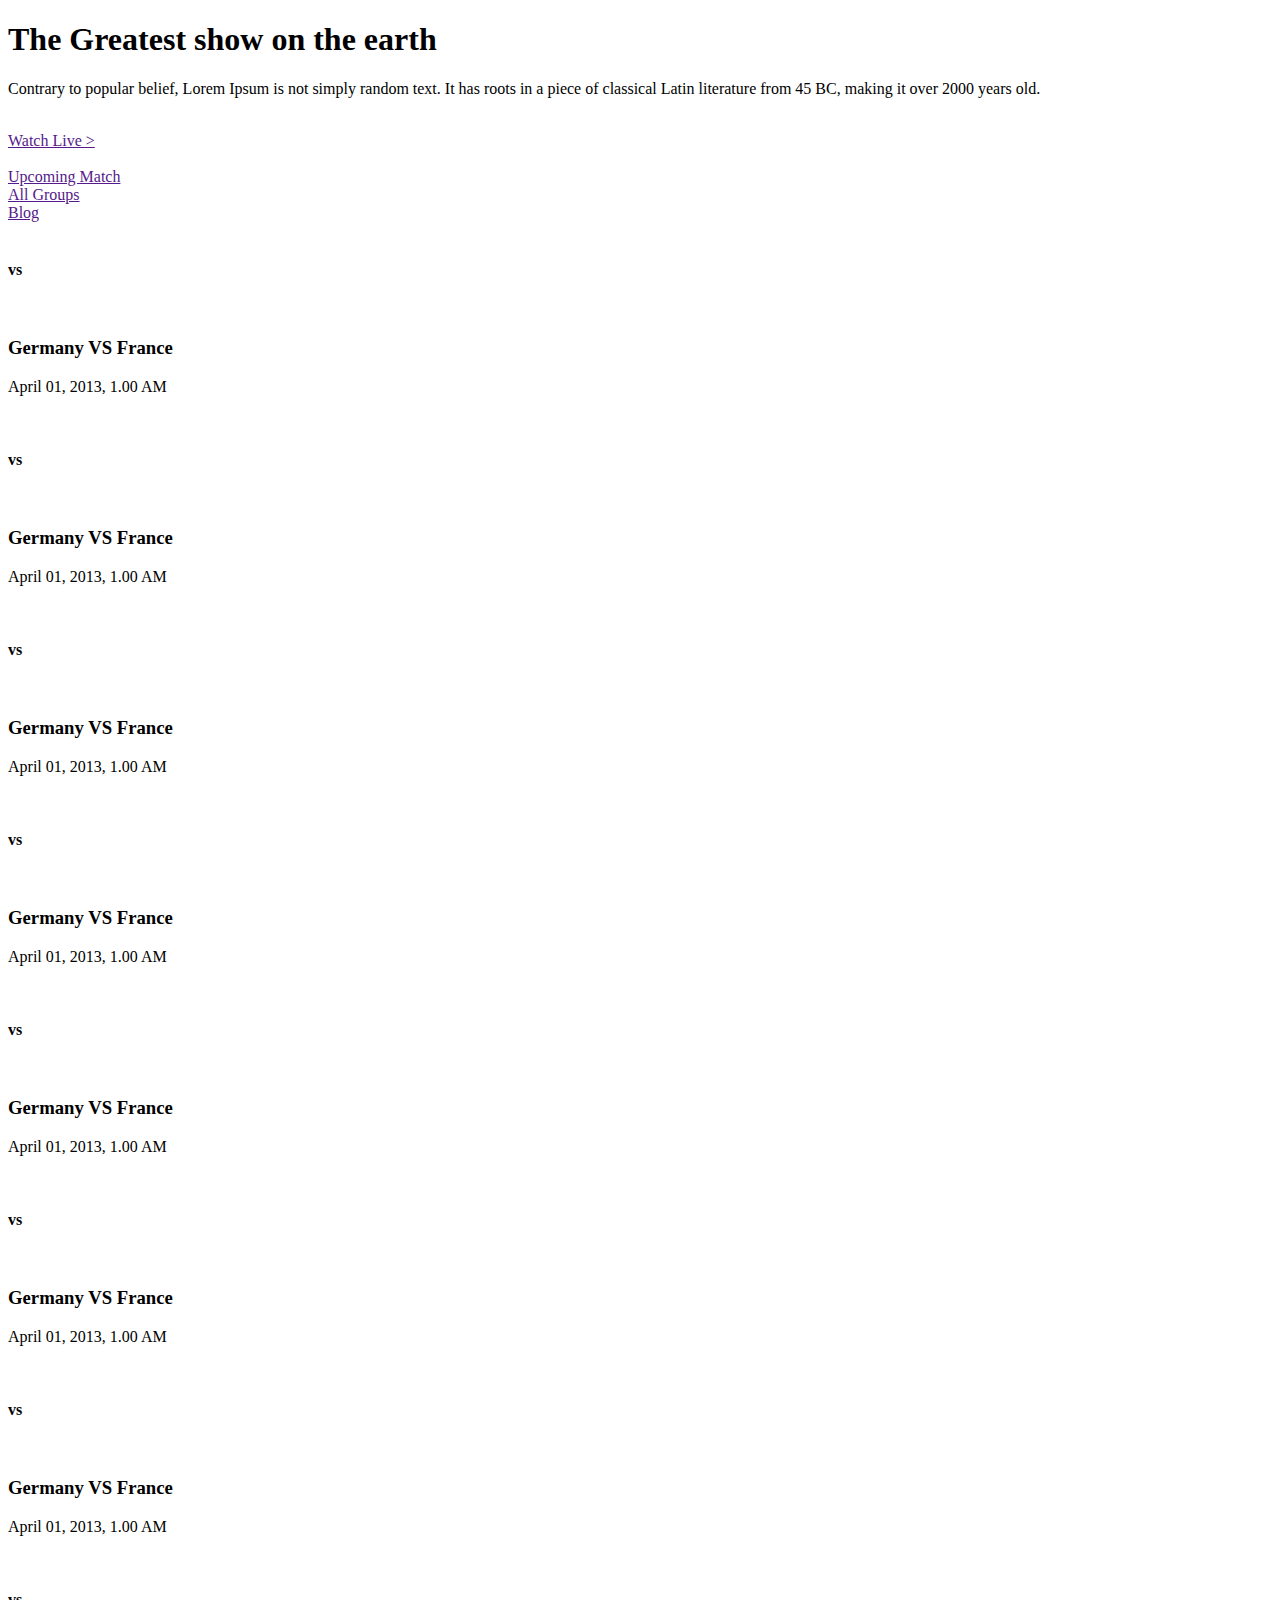
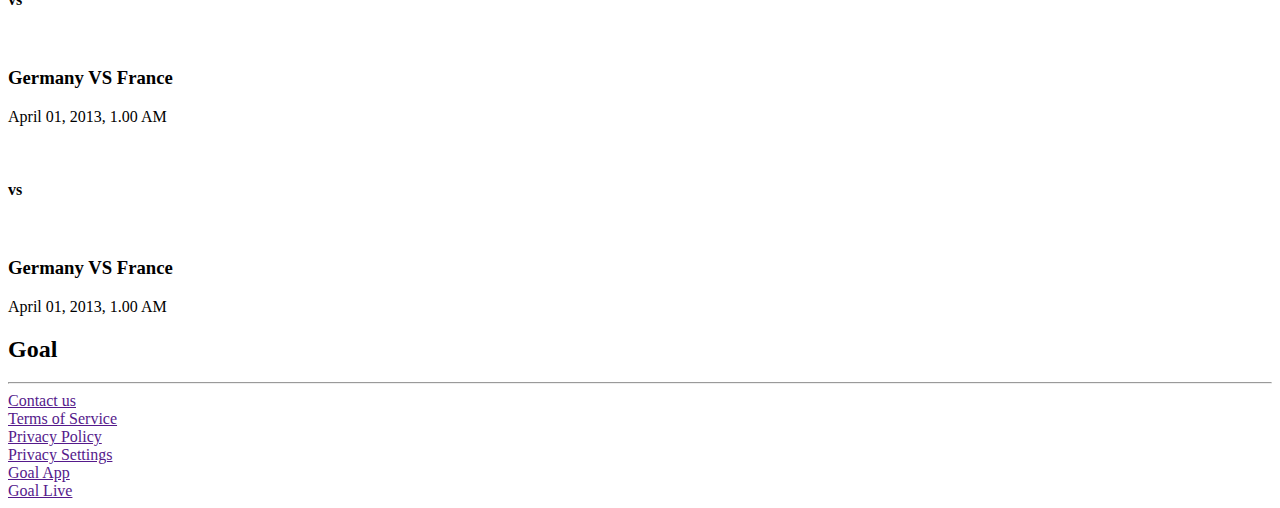
==== index2.html @ 33bfe457 "readded index" ====
<!DOCTYPE html>
<html lang="en">
<head>
    <meta charset="UTF-8">
    <meta http-equiv="X-UA-Compatible" content="IE=edge">
    <meta name="viewport" content="width=device-width, initial-scale=1.0">
    <title>World-Cup2</title>

    <!---------- font awesome ---------->
    <script src="https://kit.fontawesome.com/90625f409e.js" crossorigin="anonymous"></script>

    <!---------- style sheets ---------->
    <link rel="stylesheet" href="styles/style2.css">
</head>
<body>

    <!---------- header start ---------->
    <header>

    </header>
    <!---------- header end ---------->
    
    <!---------- main start ---------->
    <main>
        <section class="top-banner">
            <div class="container">
                <div class="content">
                    <h1 class="heading">The Greatest show on the earth</h1>
                    <p class="context">Contrary to popular belief, Lorem Ipsum is not simply random text. It has roots in a piece of classical Latin literature from 45 BC, making it over 2000 years old.</p> <br>
                    <a class="button"href="">Watch Live ></a>
                </div>
                <div class="photo">
                <img  src="assets/Banner Image.png" alt="">
                </div>
            </div>
        </section>

        <section class="section-container">
            <aside class="side-col">
                <div class="side-btn">
                    <div class="btn3">
                    <a href="">Upcoming Match</a>
                    </div>
                    <div>
                        <div class="btn">
                        <a href="">All Groups</a>
                        </div>
                        <div class="btn">
                        <a href="">Blog</a>
                        </div>
                    </div>
                </div>
            </aside>
            <div class="players">
                    <div class="player">
                        <div class="matches">
                            <div>
                                <img src="assets/germany Flag.png" alt="">
                            </div>
                            <h4>vs</h4>
                            <div>
                                <img src="assets/Flag.png" alt="">
                            </div>
                        </div class="matches">
                        <div class="match-feature">
                            <h3>Germany VS France</h3>
                            <p>April 01, 2013, 1.00 AM</p>
                        </div>
                    </div>
                    <div class="player">
                        <div class="matches">
                            <div>
                                <img src="assets/germany Flag.png" alt="">
                            </div>
                            <h4>vs</h4>
                            <div>
                                <img src="assets/Flag.png" alt="">
                            </div>
                        </div class="matches">
                        <div class="match-feature">
                            <h3>Germany VS France</h3>
                            <p>April 01, 2013, 1.00 AM</p>
                        </div>
                    </div>
                    <div class="player">
                        <div class="matches">
                            <div>
                                <img src="assets/germany Flag.png" alt="">
                            </div>
                            <h4>vs</h4>
                            <div>
                                <img src="assets/Flag.png" alt="">
                            </div>
                        </div class="matches">
                        <div class="match-feature">
                            <h3>Germany VS France</h3>
                            <p>April 01, 2013, 1.00 AM</p>
                        </div>
                    </div>
                    <div class="player">
                        <div class="matches">
                            <div>
                                <img src="assets/germany Flag.png" alt="">
                            </div>
                            <h4>vs</h4>
                            <div>
                                <img src="assets/Flag.png" alt="">
                            </div>
                        </div class="matches">
                        <div class="match-feature">
                            <h3>Germany VS France</h3>
                            <p>April 01, 2013, 1.00 AM</p>
                        </div>
                    </div>
                    <div class="player">
                        <div class="matches">
                            <div>
                                <img src="assets/germany Flag.png" alt="">
                            </div>
                            <h4>vs</h4>
                            <div>
                                <img src="assets/Flag.png" alt="">
                            </div>
                        </div class="matches">
                        <div class="match-feature">
                            <h3>Germany VS France</h3>
                            <p>April 01, 2013, 1.00 AM</p>
                        </div>
                    </div>
                    <div class="player">
                        <div class="matches">
                            <div>
                                <img src="assets/germany Flag.png" alt="">
                            </div>
                            <h4>vs</h4>
                            <div>
                                <img src="assets/Flag.png" alt="">
                            </div>
                        </div class="matches">
                        <div class="match-feature">
                            <h3>Germany VS France</h3>
                            <p>April 01, 2013, 1.00 AM</p>
                        </div>
                    </div>
                    <div class="player">
                        <div class="matches">
                            <div>
                                <img src="assets/germany Flag.png" alt="">
                            </div>
                            <h4>vs</h4>
                            <div>
                                <img src="assets/Flag.png" alt="">
                            </div>
                        </div class="matches">
                        <div class="match-feature">
                            <h3>Germany VS France</h3>
                            <p>April 01, 2013, 1.00 AM</p>
                        </div>
                    </div>
                    <div class="player">
                        <div class="matches">
                            <div>
                                <img src="assets/germany Flag.png" alt="">
                            </div>
                            <h4>vs</h4>
                            <div>
                                <img src="assets/Flag.png" alt="">
                            </div>
                        </div class="matches">
                        <div class="match-feature">
                            <h3>Germany VS France</h3>
                            <p>April 01, 2013, 1.00 AM</p>
                        </div>
                    </div>
                    <div class="player">
                        <div class="matches">
                            <div>
                                <img src="assets/germany Flag.png" alt="">
                            </div>
                            <h4>vs</h4>
                            <div>
                                <img src="assets/Flag.png" alt="">
                            </div>
                        </div class="matches">
                        <div class="match-feature">
                            <h3>Germany VS France</h3>
                            <p>April 01, 2013, 1.00 AM</p>
                        </div>
                    </div>
            </div>
        </section>

        <footer>
            <h2 id="footer-head">Goal</h2>
            <hr>
            <div class="footer-content">
                <div><a href="">Contact us</a></div>
                <div><a href="">Terms of Service</a></div>
                <div><a href="">Privacy Policy</a></div>
                <div><a href="">Privacy Settings</a></div>
                <div><a href="">Goal App</a></div>
                <div><a href="">Goal Live</a></div>
            </div>
        </footer>
        
    </main>
    <!---------- main end ---------->
</body>
</html>
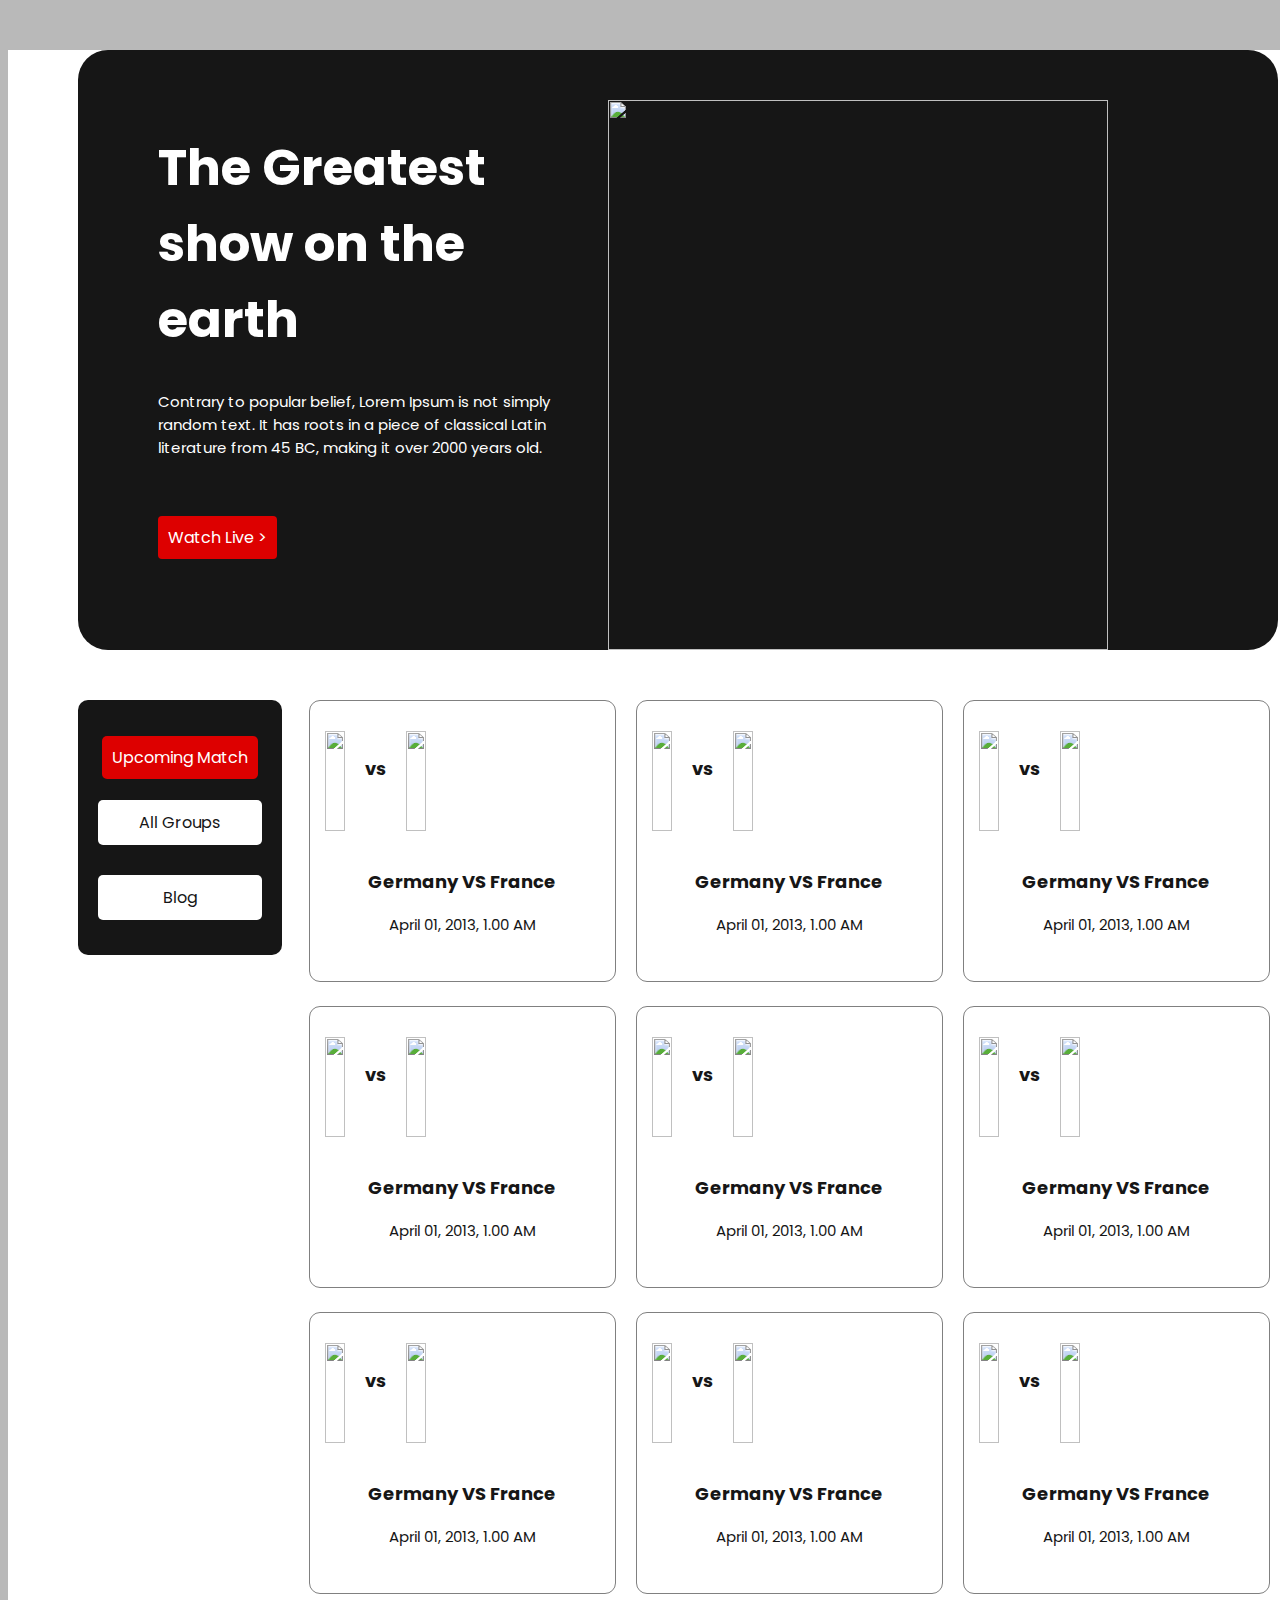
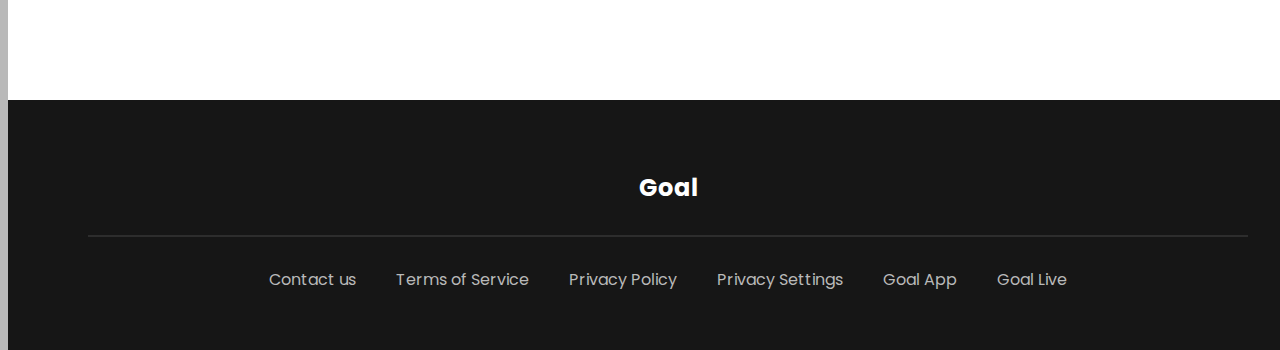
==== commit 19b08ae5: "resized" ====
--- a/index2.html
+++ b/index2.html
@@ -39,7 +39,7 @@
             <aside class="side-col">
                 <div class="side-btn">
                     <div class="btn3">
-                    <a href="">Upcoming Match</a>
+                    <a href="http://127.0.0.1:5500/index.html">Upcoming Match</a>
                     </div>
                     <div>
                         <div class="btn">
--- a/styles/style2.css
+++ b/styles/style2.css
@@ -0,0 +1,193 @@
+/* ---------- font ---------- */
+@import url('https://fonts.googleapis.com/css2?family=Poppins:wght@700&display=swap');
+
+/* ---------- utilities ---------- */
+body{
+    font-family: 'Poppins', sans-serif;
+    background-color: #B9B9B9;
+}
+main{
+    background-color: #FFFFFF;
+    width: 1320px;
+    height: 1800px;
+}
+.top-banner{
+    background-color: #161616;
+    width: 1200px;
+    height: 600px;
+    border-radius: 30px;
+    margin-left: 70px;
+}
+.container{
+    display: flex;
+    width: 600px;
+    height: 250px;
+    margin-left: 80px;
+    margin-top: 50px;
+}
+.heading{
+    width: 450px;
+    height: 200px;
+    color:#FFFFFF;
+    font-weight: 700px;
+    font-size: 50px;
+    margin-top: 80px;
+}
+.context{
+    color: #FFFFFF;
+    font-size: 15px;
+    width: 400px;
+    height: 80px;
+    margin-top: 60px;
+    margin-bottom: 30px;
+}
+.button{
+    text-decoration: none;
+    color: #FFFFFF;
+    width: 20px;
+    height: 10px;
+    background-color:#DD0000;
+    border-radius: 4px;
+    padding: 10px;
+    margin-top: 400px;
+}
+.photo img{
+    width: 500px;
+    height: 550px;
+    margin-top: 50px;
+}
+.section-container{
+    width: 1200px;
+    display: flex;
+    border-radius: 30px;
+    margin-left: 70px;
+    margin-top: 50px;
+}
+.side-col{
+    width: 200px;
+    height: 225px;
+    background-color:#161616;
+    border-radius: 10px;
+    padding: 15px 20px;
+}
+.side-btn{
+    text-align: center;
+    display: flex;
+    flex-direction: column;
+}
+.side-btn a{
+    text-decoration: none;
+    color: #161616;
+}
+.side-btn .btn3{
+    margin-top: 30px;
+    
+}
+.btn{
+    display: flex;
+    flex-direction: column;
+    background-color: #FFFFFF;
+    border-radius: 5px;
+    padding:10px;
+    margin-top: 30px;
+    margin-bottom: 30px;
+    color: #161616;
+}
+.btn3 a{
+    background-color: #DD0000;
+    border-radius: 5px;
+    padding: 10px;
+    color: #FFFFFF;
+    margin-top: 10px;
+}
+.players{
+    display: grid;
+    grid-template-columns: repeat(3, 1fr);
+    width: 100%;
+    height: 600px;
+    margin-left: 15px;
+    
+}
+.player{
+    display: flex;
+    flex-direction: column;
+    width: 275px;
+    height: 250px;
+    border: 1px solid gray;
+    border-radius: 11px;
+    margin-bottom: 24px;
+    padding-top: 30px;
+    padding-left:15px;
+    padding-right: 15px;
+}
+.player img{
+    width: 100%;
+    height: 100px;
+}
+.matches{
+    display: flex;
+    flex-direction: row;
+}
+.matches h4{
+    padding-left: 20px;
+    padding-right: 20px;
+}
+.match-feature h3{
+    text-align: center;
+    font-size: 18px;
+    margin-top: 30px;
+}
+.match-feature p{
+text-align: center;
+font-size: 15px;
+}
+.player button{
+    margin: 10px 10px;
+}
+.player, .name{
+    margin-left: 12px;
+    font-size: 18px;
+    color:#161616;
+}
+.player-details{
+    display: flex;
+    align-items: center;
+    margin-left: 14px;
+    margin-top: 30px;
+}
+.duration{
+    color: rgba(22, 22, 22, 0.7);
+    font-size: 16px;
+}
+.comment{
+    color: rgba(22, 22, 22, 0.7);
+    font-size: 16px;
+    margin-left: 50px;
+}
+footer{
+    background-color: #161616;
+    width: 100%;
+    height: 250px;
+    margin-top: 400px;
+}
+#footer-head{
+    text-align: center;
+    color: #FFFFFF;
+    margin-bottom: 30px;
+    padding-top: 70px;
+}
+hr{
+    margin-left: 80px;
+    margin-right: 80px;
+    border: 1px solid rgba(255, 255, 255, 0.1);
+}
+.footer-content{
+    display: flex;
+    justify-content: center;
+    margin-top: 30px;
+}
+.footer-content a{
+    text-decoration: none;
+    color: #B9B9B9;
+    margin: 0px 20px;
+}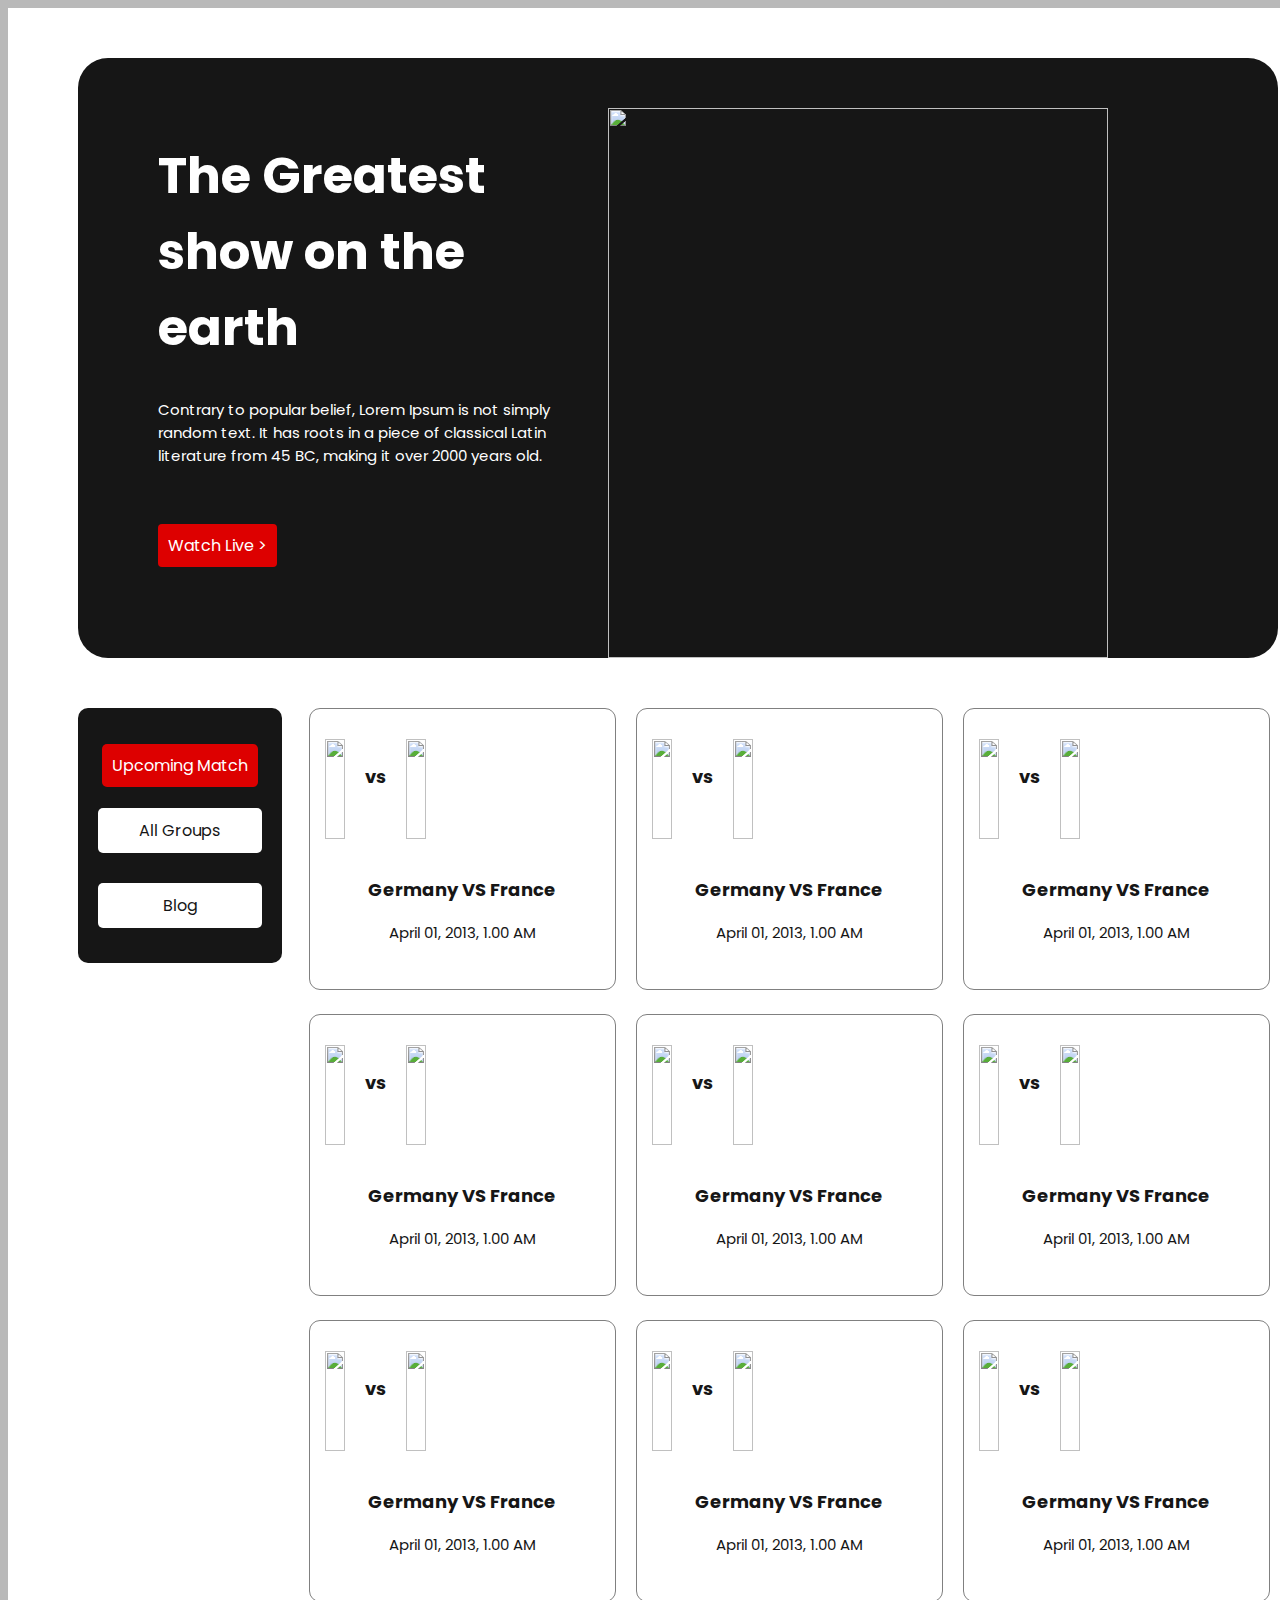
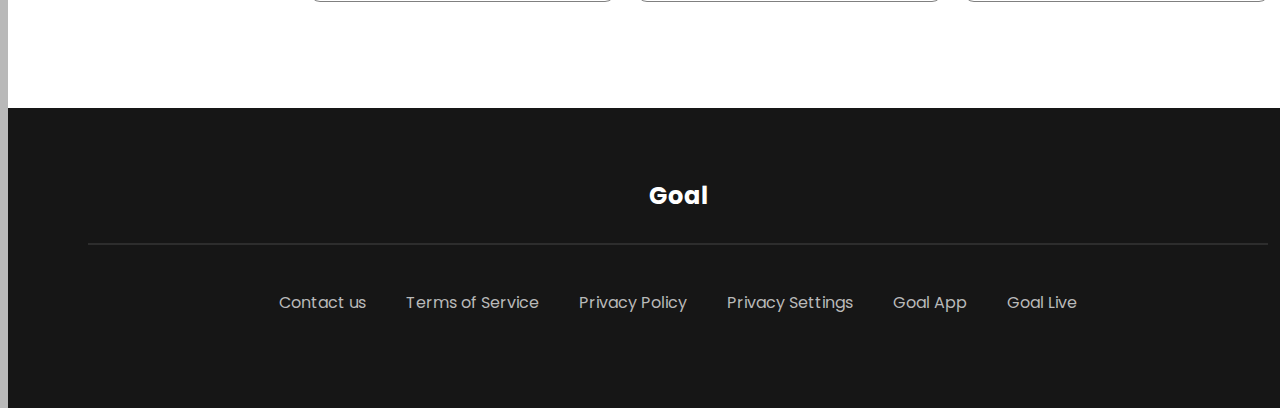
==== commit 04b1d61a: "added anim" ====
--- a/index2.html
+++ b/index2.html
@@ -4,38 +4,88 @@
     <meta charset="UTF-8">
     <meta http-equiv="X-UA-Compatible" content="IE=edge">
     <meta name="viewport" content="width=device-width, initial-scale=1.0">
-    <title>World-Cup2</title>
-
+    
+    <!-- ===================== -->
+    <!---------- title ---------->
+    <!-- ===================== -->
+
+    <title>World-Cup</title>
+
+    <!-- ============================ -->
     <!---------- font awesome ---------->
+    <!-- ============================ -->
+
     <script src="https://kit.fontawesome.com/90625f409e.js" crossorigin="anonymous"></script>
 
+    <!-- ============================ -->
     <!---------- style sheets ---------->
+    <!-- ============================ -->
+
     <link rel="stylesheet" href="styles/style2.css">
+
+    <!-- =============================== -->
+    <!---------- animation start ---------->
+    <!-- =============================== -->
+    
+    <style>
+        .animation:hover{
+            transform: rotateY(180deg);
+        }
+        .animation{
+            transition: transform 1s ease-in;
+        }
+    </style>
+
+    <!-- ============================= -->
+    <!---------- animation end ---------->
+    <!-- ============================= -->
+
 </head>
 <body>
 
-    <!---------- header start ---------->
+    <!--------- header start --------->
     <header>
 
     </header>
     <!---------- header end ---------->
     
+    <!-- ========================== -->
     <!---------- main start ---------->
+    <!-- ========================== -->
+
     <main>
+
+        <!-- ================================ -->
+        <!---------- top banner start ---------->
+        <!-- ================================ -->
+
         <section class="top-banner">
             <div class="container">
                 <div class="content">
                     <h1 class="heading">The Greatest show on the earth</h1>
                     <p class="context">Contrary to popular belief, Lorem Ipsum is not simply random text. It has roots in a piece of classical Latin literature from 45 BC, making it over 2000 years old.</p> <br>
-                    <a class="button"href="">Watch Live ></a>
+                    <a class="button"href="https://www.youtube.com/watch?v=4mVsXpaaj54">Watch Live ></a>
                 </div>
                 <div class="photo">
-                <img  src="assets/Banner Image.png" alt="">
+                <img class="animation" src="assets/Banner Image.png" alt="">
                 </div>
             </div>
         </section>
 
+    <!-- ============================== -->
+    <!---------- top banner end ---------->
+    <!-- ============================== -->
+
+    <!-- =================================== -->
+    <!---------- navigation bar start --------->
+    <!-- =================================== -->
+
         <section class="section-container">
+
+    <!-- ================================= -->
+    <!---------- side column start ---------->
+    <!-- ================================= -->
+
             <aside class="side-col">
                 <div class="side-btn">
                     <div class="btn3">
@@ -51,6 +101,11 @@
                     </div>
                 </div>
             </aside>
+
+    <!-- =============================== -->
+    <!---------- side column end ---------->
+    <!-- =============================== -->
+
             <div class="players">
                     <div class="player">
                         <div class="matches">
@@ -189,6 +244,14 @@
                     </div>
             </div>
         </section>
+
+        <!-- ================================= -->
+        <!---------- navigation bar end --------->
+        <!-- ================================= -->
+
+            <!-- ============================ -->
+            <!---------- footer start ---------->
+            <!-- ============================ -->
 
         <footer>
             <h2 id="footer-head">Goal</h2>
@@ -201,9 +264,23 @@
                 <div><a href="">Goal App</a></div>
                 <div><a href="">Goal Live</a></div>
             </div>
+            <div class="footer-content">
+                <div><a href=""><i class="fa-brands fa-facebook"></i></a></div>
+                <div><a href=""><i class="fa-brands fa-instagram-square"></i></a></div>
+                <div><a href=""><i class="fa-brands fa-twitter"></i></a></div>
+                <div><a href=""><i class="fa-brands fa-linkedin"></i></a></div>
+            </div>
         </footer>
         
+        <!-- ============================== -->
+            <!---------- footer end ---------->
+            <!-- ========================== -->
+        
     </main>
+
+    <!-- ======================== -->
     <!---------- main end ---------->
+    <!-- ======================== -->
+
 </body>
 </html>--- a/styles/style2.css
+++ b/styles/style2.css
@@ -1,26 +1,39 @@
+/* =========================== */
 /* ---------- font ---------- */
+/* ========================= */
+
 @import url('https://fonts.googleapis.com/css2?family=Poppins:wght@700&display=swap');
 
+/* ================================ */
 /* ---------- utilities ---------- */
+/* ============================== */
+
 body{
     font-family: 'Poppins', sans-serif;
     background-color: #B9B9B9;
+    position: absolute;
 }
 main{
+    max-width: 1370px;
+    position: absolute;
     background-color: #FFFFFF;
-    width: 1320px;
-    height: 1800px;
-}
+}
+
+/* ========================================== */
+/* ---------- top banner creation ---------- */
+/* ======================================== */
+
 .top-banner{
     background-color: #161616;
-    width: 1200px;
+    max-width: 1200px;
     height: 600px;
     border-radius: 30px;
     margin-left: 70px;
+    margin-right: 70px;
 }
 .container{
     display: flex;
-    width: 600px;
+    max-width: 600px;
     height: 250px;
     margin-left: 80px;
     margin-top: 50px;
@@ -56,12 +69,22 @@
     height: 550px;
     margin-top: 50px;
 }
+
+/* =================================== */
+/* ---------- main section ---------- */
+/* ================================= */
+
+/* ================================== */
+/* ---------- side column ---------- */
+/* ================================ */
+
 .section-container{
-    width: 1200px;
+    max-width: 1200px;
     display: flex;
     border-radius: 30px;
     margin-left: 70px;
     margin-top: 50px;
+    margin-right: 70px;
 }
 .side-col{
     width: 200px;
@@ -100,6 +123,11 @@
     color: #FFFFFF;
     margin-top: 10px;
 }
+
+/* ============================================ */
+/* ---------- player navigation bar ---------- */
+/* ========================================== */
+
 .players{
     display: grid;
     grid-template-columns: repeat(3, 1fr);
@@ -164,10 +192,15 @@
     font-size: 16px;
     margin-left: 50px;
 }
+
+/* ===================================== */
+/* ---------- footer section ---------- */
+/* =================================== */
+
 footer{
     background-color: #161616;
-    width: 100%;
-    height: 250px;
+    max-width: 100%;
+    height: 300px;
     margin-top: 400px;
 }
 #footer-head{
@@ -185,9 +218,22 @@
     display: flex;
     justify-content: center;
     margin-top: 30px;
+    padding-top: 15px;
 }
 .footer-content a{
     text-decoration: none;
     color: #B9B9B9;
     margin: 0px 20px;
-}+}
+
+/* =================================== */
+/* ---------- media series ---------- */
+/* ================================= */
+
+/* ==================================== */
+/* ---------- mobile device ---------- */
+/* ================================== */
+
+/* ==================================== */
+/* ---------- tablet device ---------- */
+/* ================================== */